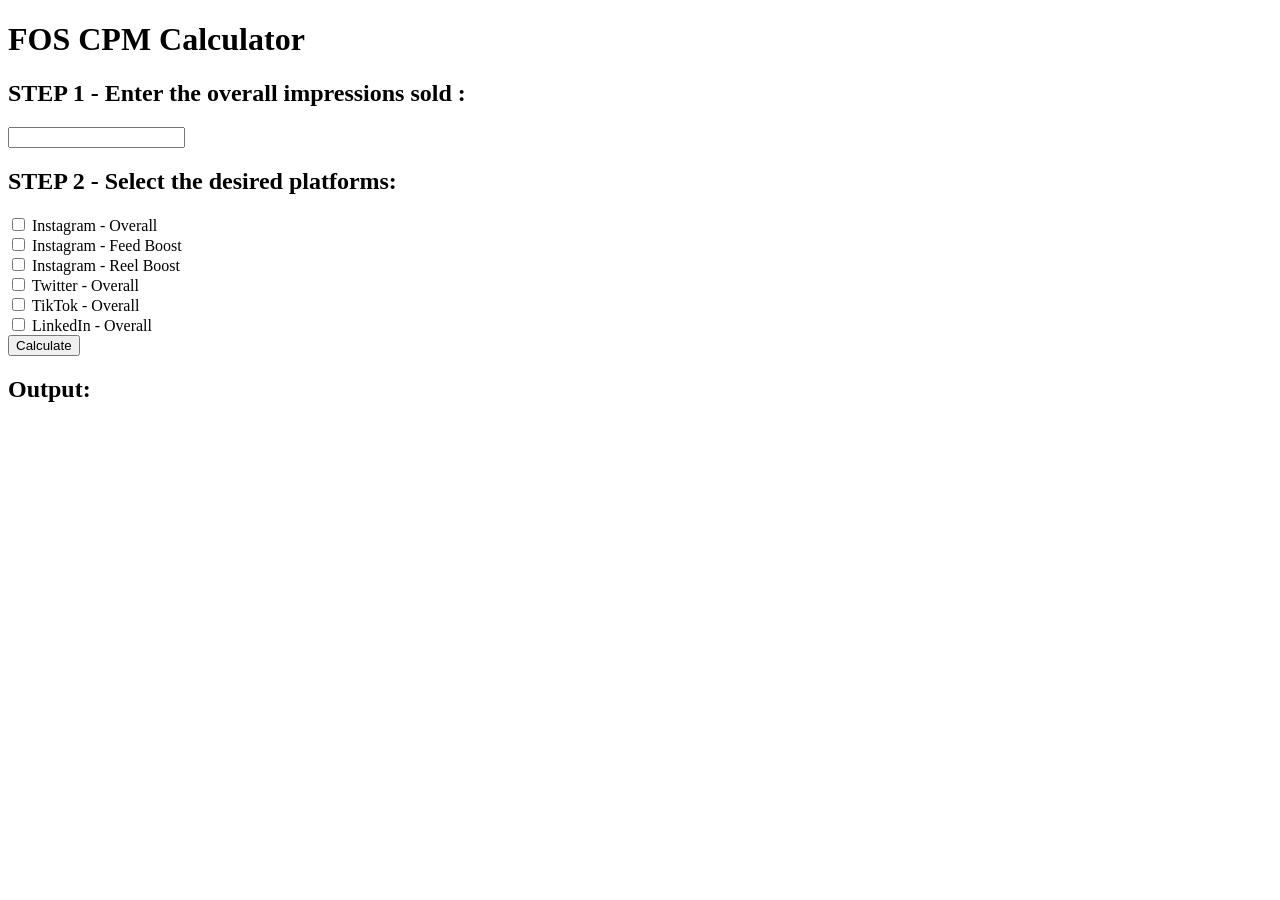
==== index.html @ 1f24f24f "first commit" ====
<!DOCTYPE html>
<html lang="en">
  <head>
    <meta charset="UTF-8" />
    <meta http-equiv="X-UA-Compatible" content="IE=edge" />
    <meta name="viewport" content="width=device-width, initial-scale=1.0" />
    <title>CPM Calculator</title>
  </head>

  <body>
    <!-- main header -->
    <h1>FOS CPM Calculator</h1>

    <!-- overall impressions sold -->
    <h2>STEP 1 - Enter the overall impressions sold :</h2>
    <!-- input field to read an integer -->
    <input type="number" id="impressions" />

    <!-- platforms -->
    <h2>STEP 2 - Select the desired platforms:</h2>

    <!-- create a dictionary with the platform, low CPM, avg CPM, high CPM and avg organic impressions-->
    <script>
      const platforms = {
        "Instagram - Overall": {
          lowCPM: 1.98,
          avgCPM: 7.38,
          highCPM: 12.56,
          avgOrganicImpressions: 13968,
        },
        "Instagram - Feed Boost": {
          lowCPM: 2.46,
          avgCPM: 5.0,
          highCPM: 7.55,
          avgOrganicImpressions: 16669,
        },
        "Instagram - Reel Boost": {
          lowCPM: 8.17,
          avgCPM: 9.91,
          highCPM: 12.56,
          avgOrganicImpressions: 23439,
        },
        "Twitter - Overall": {
          lowCPM: 1.65,
          avgCPM: 3.88,
          highCPM: 6.57,
          avgOrganicImpressions: 28522,
        },
        "TikTok - Overall": {
          lowCPM: 4.71,
          avgCPM: 4.73,
          highCPM: 4.75,
          avgOrganicImpressions: 75363,
        },
        "LinkedIn - Overall": {
          lowCPM: 7.53,
          avgCPM: 9.1,
          highCPM: 10.66,
          avgOrganicImpressions: 13155,
        },
      };
    </script>

    <!-- create a list of checkboxes for each platform -->
    <script>
      for (const platform in platforms) {
        document.write(
          `<input type="checkbox" id="${platform}" name="${platform}" value="${platform}"> <label for="${platform}">${platform}</label><br>`
        );
      }
    </script>

    <!-- calculate button -->
    <button onclick="calculate()">Calculate</button>

    <!-- output -->
    <h2>Output:</h2>
    <p id="output"></p>

    <!-- calculate function -->
    <script>
      function calculate() {
        // get the overall impressions sold
        const impressions = document.getElementById("impressions").value;

        // get the selected platforms
        const selectedPlatforms = [];
        for (const platform in platforms) {
          if (document.getElementById(platform).checked) {
            selectedPlatforms.push(platform);
          }
        }

        // calculate the impressions to buy
        const impressionsToBuy = {};
        for (const platform of selectedPlatforms) {
          impressionsToBuy[platform] =
            impressions - platforms[platform].avgOrganicImpressions;
        }

        // calculate the expected cost based on the low CPM
        const costLow = {};
        for (const platform of selectedPlatforms) {
          costLow[platform] =
            (impressionsToBuy[platform] / 1000) * platforms[platform].lowCPM;
        }

        // calculate the expected cost based on the avg CPM
        const costAvg = {};
        for (const platform of selectedPlatforms) {
          costAvg[platform] =
            (impressionsToBuy[platform] / 1000) * platforms[platform].avgCPM;
        }

        // calculate the expected cost based on the high CPM
        const costHigh = {};
        for (const platform of selectedPlatforms) {
          costHigh[platform] =
            (impressionsToBuy[platform] / 1000) * platforms[platform].highCPM;
        }

        // display the impressions to buy for each platform
        let output = "Impressions To Buy:<br>";
        for (const platform of selectedPlatforms) {
          output += `${platform}: ${impressionsToBuy[platform]}<br>`;
        }
        document.getElementById("output").innerHTML = output;

        // display the expected cost based on the low CPM for each platform
        output += "<br>Expected Cost (Low CPM):<br>";
        for (const platform of selectedPlatforms) {
          output += `${platform}: $${costLow[platform].toFixed(2)}<br>`;
        }
        document.getElementById("output").innerHTML = output;

        // display the expected cost based on the avg CPM for each platform
        output += "<br>Expected Cost (Avg CPM):<br>";
        for (const platform of selectedPlatforms) {
          output += `${platform}: $${costAvg[platform].toFixed(2)}<br>`;
        }
        document.getElementById("output").innerHTML = output;

        // display the expected cost based on the high CPM for each platform
        output += "<br>Expected Cost (High CPM):<br>";
        for (const platform of selectedPlatforms) {
          output += `${platform}: $${costHigh[platform].toFixed(2)}<br>`;
        }
        document.getElementById("output").innerHTML = output;
      }
    </script>
  </body>
</html>
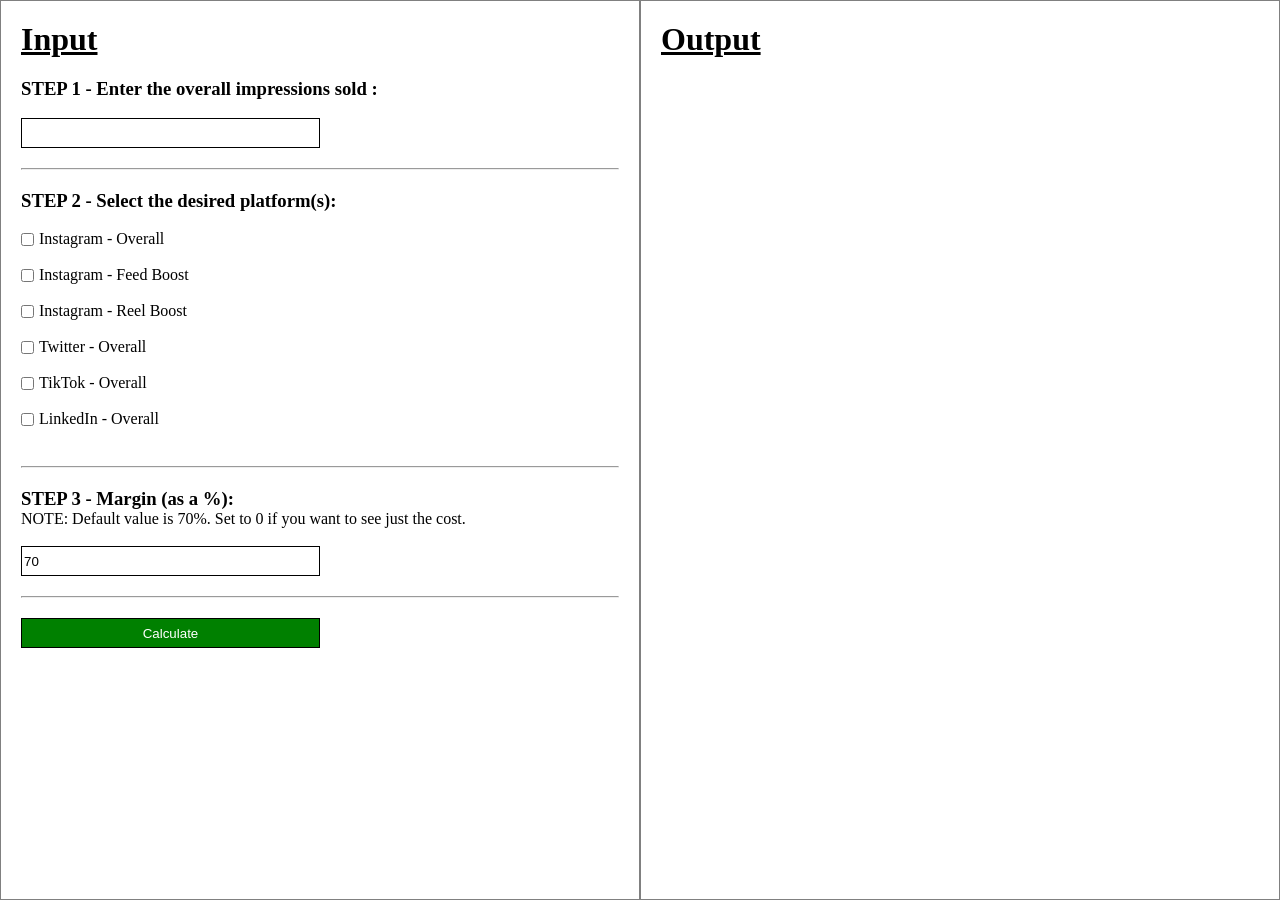
==== commit 68f46453: "reskin & logic update :)" ====
--- a/index.html
+++ b/index.html
@@ -4,149 +4,81 @@
     <meta charset="UTF-8" />
     <meta http-equiv="X-UA-Compatible" content="IE=edge" />
     <meta name="viewport" content="width=device-width, initial-scale=1.0" />
+
+    <!-- CSS -->
+    <link rel="stylesheet" href="styles.css" />
+
+    <!-- JS -->
+    <script src="platforms_data.js"></script>
+    <script src="functions.js"></script>
+
     <title>CPM Calculator</title>
   </head>
 
   <body>
-    <!-- main header -->
-    <h1>FOS CPM Calculator</h1>
+    <div class="body-holder">
+      <!-- start left half (Input) -->
+      <div class="half-holder">
+        <!-- left half title -->
+        <h1 class="underline-text">Input</h1>
 
-    <!-- overall impressions sold -->
-    <h2>STEP 1 - Enter the overall impressions sold :</h2>
-    <!-- input field to read an integer -->
-    <input type="number" id="impressions" />
+        <!-- STEP 1 - input impressions -->
+        <div class="input-section-holder">
+          <h3>STEP 1 - Enter the overall impressions sold :</h3>
+          <br />
 
-    <!-- platforms -->
-    <h2>STEP 2 - Select the desired platforms:</h2>
+          <!-- input field to read an integer (in this case the total number of impressions sold) -->
+          <input class="number-input" type="number" id="impressions" />
+        </div>
 
-    <!-- create a dictionary with the platform, low CPM, avg CPM, high CPM and avg organic impressions-->
-    <script>
-      const platforms = {
-        "Instagram - Overall": {
-          lowCPM: 1.98,
-          avgCPM: 7.38,
-          highCPM: 12.56,
-          avgOrganicImpressions: 13968,
-        },
-        "Instagram - Feed Boost": {
-          lowCPM: 2.46,
-          avgCPM: 5.0,
-          highCPM: 7.55,
-          avgOrganicImpressions: 16669,
-        },
-        "Instagram - Reel Boost": {
-          lowCPM: 8.17,
-          avgCPM: 9.91,
-          highCPM: 12.56,
-          avgOrganicImpressions: 23439,
-        },
-        "Twitter - Overall": {
-          lowCPM: 1.65,
-          avgCPM: 3.88,
-          highCPM: 6.57,
-          avgOrganicImpressions: 28522,
-        },
-        "TikTok - Overall": {
-          lowCPM: 4.71,
-          avgCPM: 4.73,
-          highCPM: 4.75,
-          avgOrganicImpressions: 75363,
-        },
-        "LinkedIn - Overall": {
-          lowCPM: 7.53,
-          avgCPM: 9.1,
-          highCPM: 10.66,
-          avgOrganicImpressions: 13155,
-        },
-      };
-    </script>
+        <!-- horizontal line to seperate steps -->
+        <hr />
 
-    <!-- create a list of checkboxes for each platform -->
-    <script>
-      for (const platform in platforms) {
-        document.write(
-          `<input type="checkbox" id="${platform}" name="${platform}" value="${platform}"> <label for="${platform}">${platform}</label><br>`
-        );
-      }
-    </script>
+        <!-- STEP 2 - select platform(s) step -->
+        <div class="input-section-holder">
+          <h3>STEP 2 - Select the desired platform(s):</h3>
+          <br />
 
-    <!-- calculate button -->
-    <button onclick="calculate()">Calculate</button>
+          <!-- create a list of checkboxes for each platform (use platforms dictionary from platforms_data.js) -->
+          <script>
+            generateCheckboxes(platforms);
+          </script>
+        </div>
 
-    <!-- output -->
-    <h2>Output:</h2>
-    <p id="output"></p>
+        <!-- horizontal line to seperate steps -->
+        <hr />
 
-    <!-- calculate function -->
-    <script>
-      function calculate() {
-        // get the overall impressions sold
-        const impressions = document.getElementById("impressions").value;
+        <!-- STEP 3 - add additional costs step -->
+        <div class="input-section-holder">
+          <h3>STEP 3 - Margin (as a %):</h3>
+          <p>
+            NOTE: Default value is 70%. Set to 0 if you want to see just the
+            cost.
+          </p>
+          <br />
 
-        // get the selected platforms
-        const selectedPlatforms = [];
-        for (const platform in platforms) {
-          if (document.getElementById(platform).checked) {
-            selectedPlatforms.push(platform);
-          }
-        }
+          <!-- input margin costs (dafault is 0) -->
+          <input class="number-input" type="number" id="margin" value="70" />
+        </div>
 
-        // calculate the impressions to buy
-        const impressionsToBuy = {};
-        for (const platform of selectedPlatforms) {
-          impressionsToBuy[platform] =
-            impressions - platforms[platform].avgOrganicImpressions;
-        }
+        <!-- horizontal line to seperate steps -->
+        <hr />
 
-        // calculate the expected cost based on the low CPM
-        const costLow = {};
-        for (const platform of selectedPlatforms) {
-          costLow[platform] =
-            (impressionsToBuy[platform] / 1000) * platforms[platform].lowCPM;
-        }
+        <!-- calculate button (click this to populate the right side)-->
+        <button class="calculate-button" onclick="calculateCost()">
+          Calculate
+        </button>
+      </div>
+      <!-- end left half -->
 
-        // calculate the expected cost based on the avg CPM
-        const costAvg = {};
-        for (const platform of selectedPlatforms) {
-          costAvg[platform] =
-            (impressionsToBuy[platform] / 1000) * platforms[platform].avgCPM;
-        }
+      <!-- start right half (Output) -->
+      <div class="half-holder">
+        <h1 class="underline-text">Output</h1>
 
-        // calculate the expected cost based on the high CPM
-        const costHigh = {};
-        for (const platform of selectedPlatforms) {
-          costHigh[platform] =
-            (impressionsToBuy[platform] / 1000) * platforms[platform].highCPM;
-        }
-
-        // display the impressions to buy for each platform
-        let output = "Impressions To Buy:<br>";
-        for (const platform of selectedPlatforms) {
-          output += `${platform}: ${impressionsToBuy[platform]}<br>`;
-        }
-        document.getElementById("output").innerHTML = output;
-
-        // display the expected cost based on the low CPM for each platform
-        output += "<br>Expected Cost (Low CPM):<br>";
-        for (const platform of selectedPlatforms) {
-          output += `${platform}: $${costLow[platform].toFixed(2)}<br>`;
-        }
-        document.getElementById("output").innerHTML = output;
-
-        // display the expected cost based on the avg CPM for each platform
-        output += "<br>Expected Cost (Avg CPM):<br>";
-        for (const platform of selectedPlatforms) {
-          output += `${platform}: $${costAvg[platform].toFixed(2)}<br>`;
-        }
-        document.getElementById("output").innerHTML = output;
-
-        // display the expected cost based on the high CPM for each platform
-        output += "<br>Expected Cost (High CPM):<br>";
-        for (const platform of selectedPlatforms) {
-          output += `${platform}: $${costHigh[platform].toFixed(2)}<br>`;
-        }
-        document.getElementById("output").innerHTML = output;
-      }
-    </script>
+        <!-- empty output - will be populated when 'Calculate' button is clicked -->
+        <p id="output"></p>
+      </div>
+      <!-- end right half -->
+    </div>
   </body>
 </html>
--- a/styles.css
+++ b/styles.css
@@ -0,0 +1,131 @@
+/* START RESET CSS */
+
+* {
+  box-sizing: border-box;
+  margin: 0;
+}
+
+body {
+  overflow: visible;
+}
+
+/* END RESET CSS */
+
+/* body holder class goes inside the body */
+.body-holder {
+  display: flex;
+  flex-direction: row;
+  justify-content: center;
+  align-items: center;
+
+  min-height: 100vh;
+  /* height: 100vh; */
+
+  /* border: 1px solid blue; */
+}
+
+/* make a div holder that is half the width of the screen */
+.half-holder {
+  display: flex;
+  flex-direction: column;
+  align-items: left;
+
+  width: 50%;
+  min-height: 100vh;
+  /* min-height: 100%; */
+  /* height: 100%; */
+
+  border: 1px solid grey;
+
+  padding: 20px;
+}
+
+/* SPLIT LINE */
+
+/* make a split line that is vertical when the screen is wide, and horizontal when the screen is small */
+.split-line {
+  width: 1px;
+  height: 100%;
+  background-color: black;
+}
+
+.input-section-holder {
+  display: flex;
+  flex-direction: column;
+  align-items: left;
+
+  margin-top: 20px;
+  margin-bottom: 20px;
+
+  /* border: 1px solid green; */
+}
+
+/* START TEXT DECORATION */
+
+.underline-text {
+  text-decoration: underline;
+}
+
+/* END TEXT DECORATION */
+
+.number-input {
+  width: 50%;
+  height: 30px;
+
+  border: 1px solid black;
+}
+
+.checkbox-input {
+  margin-right: 5px;
+}
+
+.checkbox-value-holder {
+  display: flex;
+  flex-direction: row;
+  align-items: center;
+  justify-content: left;
+
+  /* border: 1px solid black; */
+}
+
+/* START CALCULATE BUTTON */
+
+.calculate-button {
+  width: 50%;
+  height: 30px;
+
+  border: 1px solid black;
+  background-color: green;
+  color: white;
+
+  margin-top: 20px;
+  margin-bottom: 20px;
+}
+
+.calculate-button:hover {
+  background-color: white;
+  color: green;
+}
+
+/* END CALCULATE BUTTON */
+
+/* START SCREEN SIZE */
+
+/* if screen is phone size*/
+@media screen and (max-width: 600px) {
+  /* change the layout of left and right side to be vertical, instead of horizontal */
+  .body-holder {
+    flex-direction: column;
+  }
+  .half-holder {
+    width: 100%;
+  }
+
+  /* change the split line to be horizontal, instead of vertical */
+  .split-line {
+    width: 100%;
+    height: 1px;
+  }
+}
+
+/* END SCREEN SIZE */
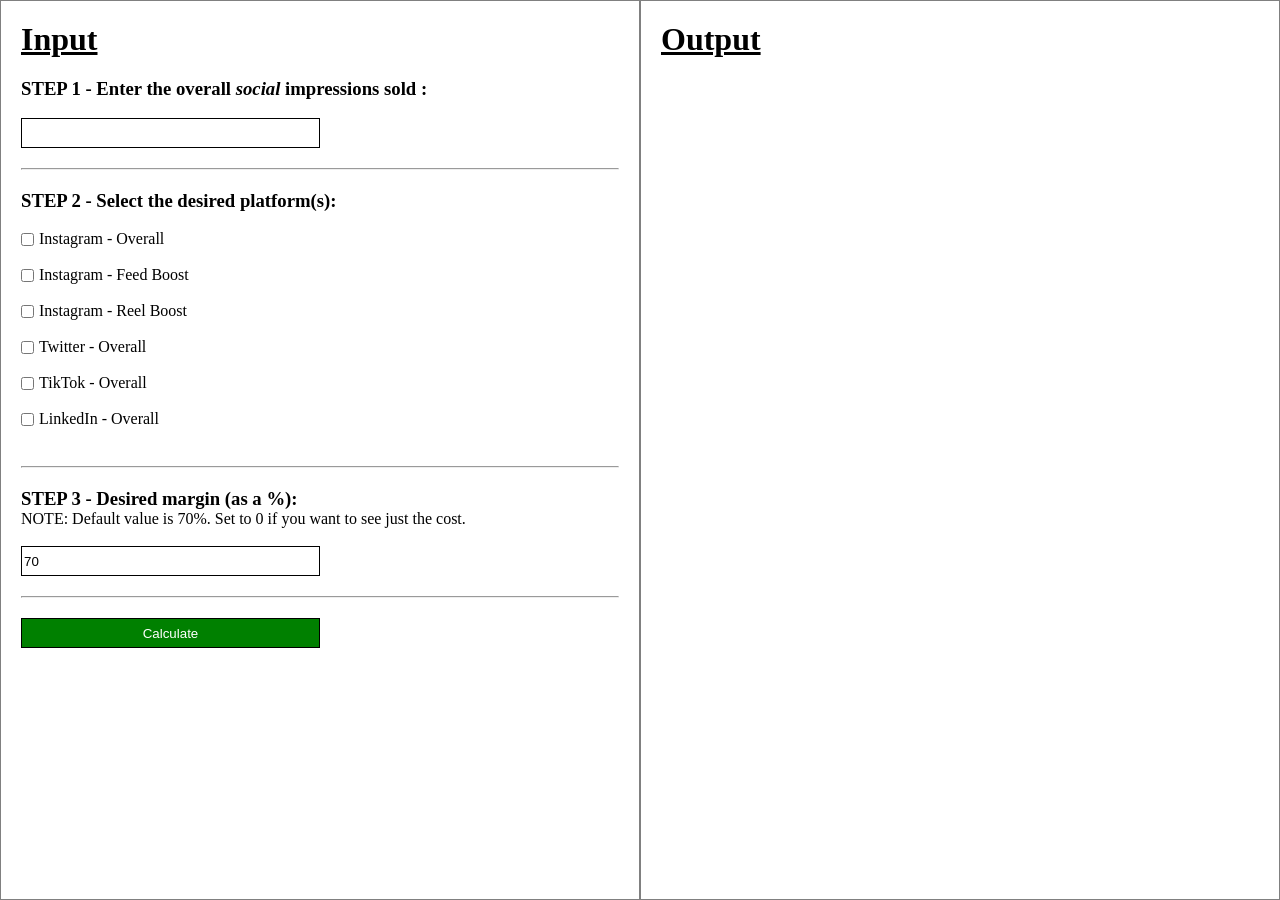
==== commit 1fccb526: "just some text settings" ====
--- a/index.html
+++ b/index.html
@@ -6,11 +6,11 @@
     <meta name="viewport" content="width=device-width, initial-scale=1.0" />
 
     <!-- CSS -->
-    <link rel="stylesheet" href="styles.css" />
+    <link rel="stylesheet" href="styles/styles.css" />
 
     <!-- JS -->
-    <script src="platforms_data.js"></script>
-    <script src="functions.js"></script>
+    <script src="script/platforms_data.js"></script>
+    <script src="script/functions.js"></script>
 
     <title>CPM Calculator</title>
   </head>
@@ -24,7 +24,7 @@
 
         <!-- STEP 1 - input impressions -->
         <div class="input-section-holder">
-          <h3>STEP 1 - Enter the overall impressions sold :</h3>
+          <h3>STEP 1 - Enter the overall <i>social</i> impressions sold :</h3>
           <br />
 
           <!-- input field to read an integer (in this case the total number of impressions sold) -->
@@ -50,7 +50,7 @@
 
         <!-- STEP 3 - add additional costs step -->
         <div class="input-section-holder">
-          <h3>STEP 3 - Margin (as a %):</h3>
+          <h3>STEP 3 - Desired margin (as a %):</h3>
           <p>
             NOTE: Default value is 70%. Set to 0 if you want to see just the
             cost.
--- a/styles/styles.css
+++ b/styles/styles.css
@@ -0,0 +1,131 @@
+/* START RESET CSS */
+
+* {
+  box-sizing: border-box;
+  margin: 0;
+}
+
+body {
+  overflow: visible;
+}
+
+/* END RESET CSS */
+
+/* body holder class goes inside the body */
+.body-holder {
+  display: flex;
+  flex-direction: row;
+  justify-content: center;
+  align-items: center;
+
+  min-height: 100vh;
+  /* height: 100vh; */
+
+  /* border: 1px solid blue; */
+}
+
+/* make a div holder that is half the width of the screen */
+.half-holder {
+  display: flex;
+  flex-direction: column;
+  align-items: left;
+
+  width: 50%;
+  min-height: 100vh;
+  /* min-height: 100%; */
+  /* height: 100%; */
+
+  border: 1px solid grey;
+
+  padding: 20px;
+}
+
+/* SPLIT LINE */
+
+/* make a split line that is vertical when the screen is wide, and horizontal when the screen is small */
+.split-line {
+  width: 1px;
+  height: 100%;
+  background-color: black;
+}
+
+.input-section-holder {
+  display: flex;
+  flex-direction: column;
+  align-items: left;
+
+  margin-top: 20px;
+  margin-bottom: 20px;
+
+  /* border: 1px solid green; */
+}
+
+/* START TEXT DECORATION */
+
+.underline-text {
+  text-decoration: underline;
+}
+
+/* END TEXT DECORATION */
+
+.number-input {
+  width: 50%;
+  height: 30px;
+
+  border: 1px solid black;
+}
+
+.checkbox-input {
+  margin-right: 5px;
+}
+
+.checkbox-value-holder {
+  display: flex;
+  flex-direction: row;
+  align-items: center;
+  justify-content: left;
+
+  /* border: 1px solid black; */
+}
+
+/* START CALCULATE BUTTON */
+
+.calculate-button {
+  width: 50%;
+  height: 30px;
+
+  border: 1px solid black;
+  background-color: green;
+  color: white;
+
+  margin-top: 20px;
+  margin-bottom: 20px;
+}
+
+.calculate-button:hover {
+  background-color: white;
+  color: green;
+}
+
+/* END CALCULATE BUTTON */
+
+/* START SCREEN SIZE */
+
+/* if screen is phone size*/
+@media screen and (max-width: 600px) {
+  /* change the layout of left and right side to be vertical, instead of horizontal */
+  .body-holder {
+    flex-direction: column;
+  }
+  .half-holder {
+    width: 100%;
+  }
+
+  /* change the split line to be horizontal, instead of vertical */
+  .split-line {
+    width: 100%;
+    height: 1px;
+  }
+}
+
+/* END SCREEN SIZE */
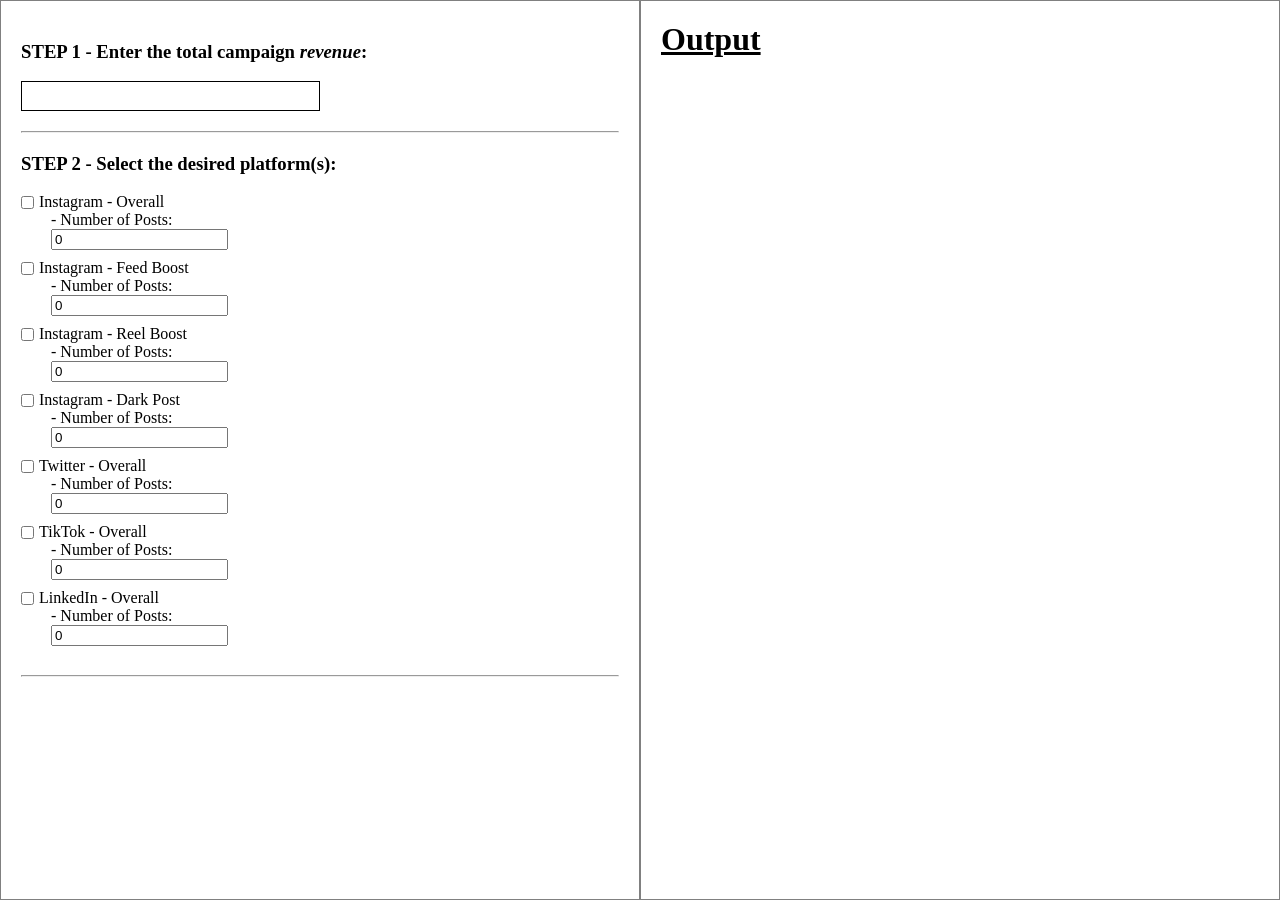
==== commit e0b0717a: "updated CPM calculator formatting" ====
--- a/index.html
+++ b/index.html
@@ -4,6 +4,7 @@
     <meta charset="UTF-8" />
     <meta http-equiv="X-UA-Compatible" content="IE=edge" />
     <meta name="viewport" content="width=device-width, initial-scale=1.0" />
+    <title>FOS Social P&L</title>
 
     <!-- CSS -->
     <link rel="stylesheet" href="styles/styles.css" />
@@ -11,74 +12,43 @@
     <!-- JS -->
     <script src="script/platforms_data.js"></script>
     <script src="script/functions.js"></script>
+  </head>
+  <body class="body-holder">
+    <div class="half-holder">
+      <!-- STEP 1 - input total revenue -->
+      <div class="input-section-holder">
+        <h3>STEP 1 - Enter the total campaign <i>revenue</i>:</h3>
+        <br />
 
-    <title>CPM Calculator</title>
-  </head>
+        <!-- input field to read an integer (in this case the total number of impressions sold) -->
+        <input class="number-input" type="number" id="impressions" />
+      </div>
 
-  <body>
-    <div class="body-holder">
-      <!-- start left half (Input) -->
-      <div class="half-holder">
-        <!-- left half title -->
-        <h1 class="underline-text">Input</h1>
+      <!-- horizontal line to seperate steps -->
+      <hr />
 
-        <!-- STEP 1 - input impressions -->
-        <div class="input-section-holder">
-          <h3>STEP 1 - Enter the overall <i>social</i> impressions sold :</h3>
-          <br />
+      <!-- STEP 2 - select platform(s) step -->
+      <div class="input-section-holder">
+        <h3>STEP 2 - Select the desired platform(s):</h3>
+        <br />
 
-          <!-- input field to read an integer (in this case the total number of impressions sold) -->
-          <input class="number-input" type="number" id="impressions" />
-        </div>
+        <!-- create a list of checkboxes for each platform (use platforms dictionary from platforms_data.js) -->
+        <script>
+          generateCheckboxesWithPosts(platforms);
+        </script>
+      </div>
 
-        <!-- horizontal line to seperate steps -->
-        <hr />
+      <!-- horizontal line to seperate steps -->
+      <hr />
+    </div>
 
-        <!-- STEP 2 - select platform(s) step -->
-        <div class="input-section-holder">
-          <h3>STEP 2 - Select the desired platform(s):</h3>
-          <br />
+    <!-- start right half (Output) -->
+    <div class="half-holder">
+      <h1 class="underline-text">Output</h1>
 
-          <!-- create a list of checkboxes for each platform (use platforms dictionary from platforms_data.js) -->
-          <script>
-            generateCheckboxes(platforms);
-          </script>
-        </div>
-
-        <!-- horizontal line to seperate steps -->
-        <hr />
-
-        <!-- STEP 3 - add additional costs step -->
-        <div class="input-section-holder">
-          <h3>STEP 3 - Desired margin (as a %):</h3>
-          <p>
-            NOTE: Default value is 70%. Set to 0 if you want to see just the
-            cost.
-          </p>
-          <br />
-
-          <!-- input margin costs (dafault is 0) -->
-          <input class="number-input" type="number" id="margin" value="70" />
-        </div>
-
-        <!-- horizontal line to seperate steps -->
-        <hr />
-
-        <!-- calculate button (click this to populate the right side)-->
-        <button class="calculate-button" onclick="calculateCost()">
-          Calculate
-        </button>
-      </div>
-      <!-- end left half -->
-
-      <!-- start right half (Output) -->
-      <div class="half-holder">
-        <h1 class="underline-text">Output</h1>
-
-        <!-- empty output - will be populated when 'Calculate' button is clicked -->
-        <p id="output"></p>
-      </div>
-      <!-- end right half -->
+      <!-- empty output - will be populated when 'Calculate' button is clicked -->
+      <p id="output"></p>
     </div>
+    <!-- end right half -->
   </body>
 </html>
--- a/styles/styles.css
+++ b/styles/styles.css
@@ -88,6 +88,15 @@
   /* border: 1px solid black; */
 }
 
+.num-posts-input {
+  width: 50%;
+  height: 30px;
+
+  /* border: 1px solid black; */
+
+  margin-left: 30px;
+}
+
 /* START CALCULATE BUTTON */
 
 .calculate-button {
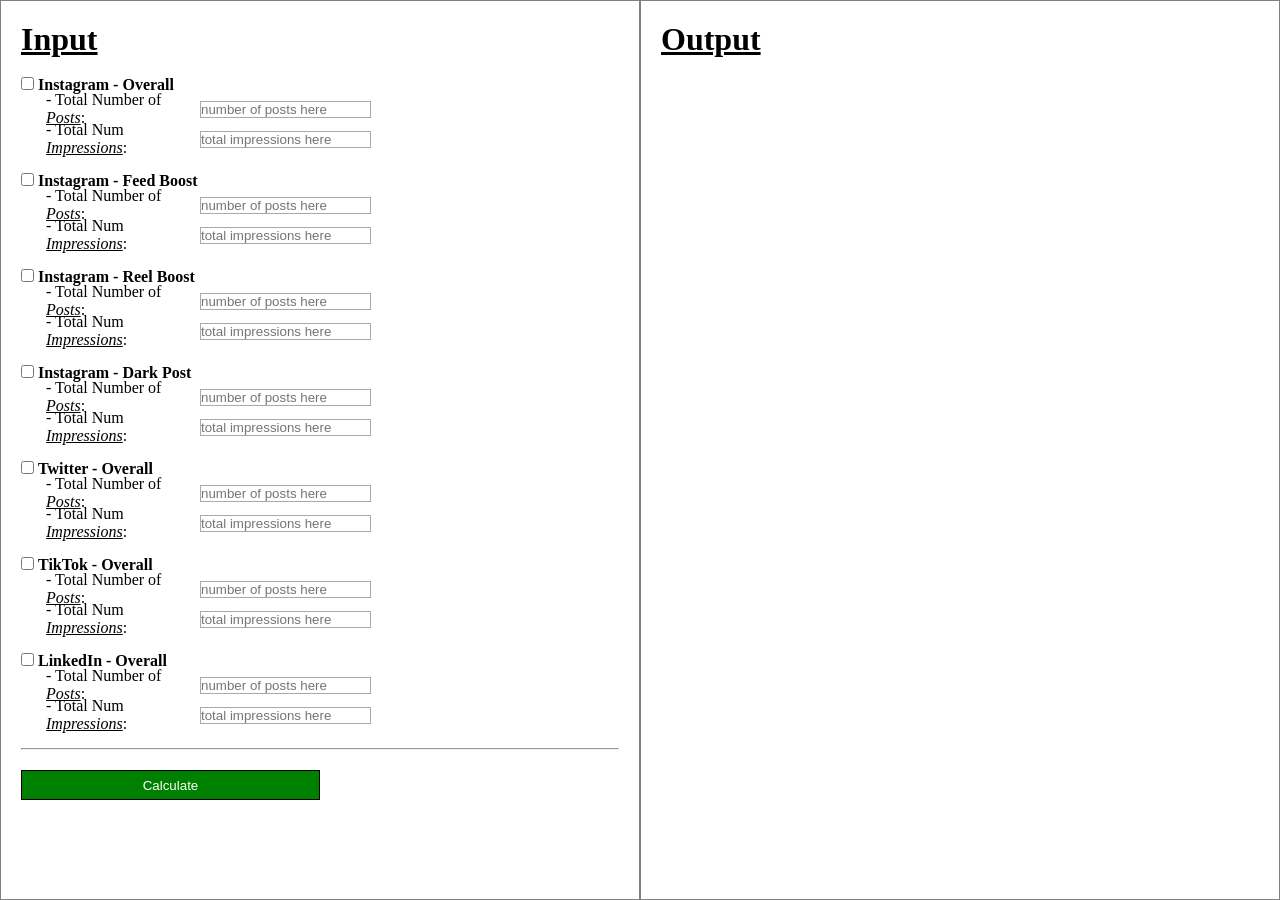
==== commit 2028a803: "updated process and layout" ====
--- a/index.html
+++ b/index.html
@@ -4,7 +4,6 @@
     <meta charset="UTF-8" />
     <meta http-equiv="X-UA-Compatible" content="IE=edge" />
     <meta name="viewport" content="width=device-width, initial-scale=1.0" />
-    <title>FOS Social P&L</title>
 
     <!-- CSS -->
     <link rel="stylesheet" href="styles/styles.css" />
@@ -12,43 +11,37 @@
     <!-- JS -->
     <script src="script/platforms_data.js"></script>
     <script src="script/functions.js"></script>
+    <script src="https://ajax.googleapis.com/ajax/libs/jquery/3.5.1/jquery.min.js"></script>
+
+    <title>FOS CPM Calculator</title>
   </head>
-  <body class="body-holder">
-    <div class="half-holder">
-      <!-- STEP 1 - input total revenue -->
-      <div class="input-section-holder">
-        <h3>STEP 1 - Enter the total campaign <i>revenue</i>:</h3>
+  <body>
+    <!-- start small body inside of body -->
+    <div class="body-holder">
+      <!-- start left half (input half) -->
+      <div class="half-holder">
+        <!-- half title -->
+        <h1 class="underline-text">Input</h1>
         <br />
+        <!-- generate checkboxes for each platform (use platforms dictionary from platforms_data.js) -->
+        <script>
+          generateCheckBoxes(PLATFORMS_DATA_DICT);
+        </script>
 
-        <!-- input field to read an integer (in this case the total number of impressions sold) -->
-        <input class="number-input" type="number" id="impressions" />
+        <!-- horizontal line to seperate steps -->
+        <hr />
+
+        <button class="calculate-button" onclick="calculateClickedNew()">
+          Calculate
+        </button>
       </div>
 
-      <!-- horizontal line to seperate steps -->
-      <hr />
-
-      <!-- STEP 2 - select platform(s) step -->
-      <div class="input-section-holder">
-        <h3>STEP 2 - Select the desired platform(s):</h3>
-        <br />
-
-        <!-- create a list of checkboxes for each platform (use platforms dictionary from platforms_data.js) -->
-        <script>
-          generateCheckboxesWithPosts(platforms);
-        </script>
+      <!-- start right half (output half) -->
+      <div class="half-holder">
+        <h1 class="underline-text">Output</h1>
+        <!-- empty output - will be populated when 'Calculate' button is clicked -->
+        <div id="output" class="output-div"></div>
       </div>
-
-      <!-- horizontal line to seperate steps -->
-      <hr />
     </div>
-
-    <!-- start right half (Output) -->
-    <div class="half-holder">
-      <h1 class="underline-text">Output</h1>
-
-      <!-- empty output - will be populated when 'Calculate' button is clicked -->
-      <p id="output"></p>
-    </div>
-    <!-- end right half -->
   </body>
 </html>
--- a/styles/styles.css
+++ b/styles/styles.css
@@ -3,6 +3,7 @@
 * {
   box-sizing: border-box;
   margin: 0;
+  padding: 0;
 }
 
 body {
@@ -10,6 +11,8 @@
 }
 
 /* END RESET CSS */
+
+/* START LAYOUT CSS */
 
 /* body holder class goes inside the body */
 .body-holder {
@@ -19,7 +22,6 @@
   align-items: center;
 
   min-height: 100vh;
-  /* height: 100vh; */
 
   /* border: 1px solid blue; */
 }
@@ -31,34 +33,14 @@
   align-items: left;
 
   width: 50%;
-  min-height: 100vh;
-  /* min-height: 100%; */
-  /* height: 100%; */
+  height: 100vh;
 
   border: 1px solid grey;
 
   padding: 20px;
 }
 
-/* SPLIT LINE */
-
-/* make a split line that is vertical when the screen is wide, and horizontal when the screen is small */
-.split-line {
-  width: 1px;
-  height: 100%;
-  background-color: black;
-}
-
-.input-section-holder {
-  display: flex;
-  flex-direction: column;
-  align-items: left;
-
-  margin-top: 20px;
-  margin-bottom: 20px;
-
-  /* border: 1px solid green; */
-}
+/* END LAYOUT CSS */
 
 /* START TEXT DECORATION */
 
@@ -67,35 +49,6 @@
 }
 
 /* END TEXT DECORATION */
-
-.number-input {
-  width: 50%;
-  height: 30px;
-
-  border: 1px solid black;
-}
-
-.checkbox-input {
-  margin-right: 5px;
-}
-
-.checkbox-value-holder {
-  display: flex;
-  flex-direction: row;
-  align-items: center;
-  justify-content: left;
-
-  /* border: 1px solid black; */
-}
-
-.num-posts-input {
-  width: 50%;
-  height: 30px;
-
-  /* border: 1px solid black; */
-
-  margin-left: 30px;
-}
 
 /* START CALCULATE BUTTON */
 
@@ -118,23 +71,36 @@
 
 /* END CALCULATE BUTTON */
 
-/* START SCREEN SIZE */
+.platform-input-holder {
+  display: flex;
+  flex-direction: row;
+  justify-content: space-between;
+  align-items: center;
 
-/* if screen is phone size*/
-@media screen and (max-width: 600px) {
-  /* change the layout of left and right side to be vertical, instead of horizontal */
-  .body-holder {
-    flex-direction: column;
-  }
-  .half-holder {
-    width: 100%;
-  }
+  width: 350px;
+  height: 30px;
 
-  /* change the split line to be horizontal, instead of vertical */
-  .split-line {
-    width: 100%;
-    height: 1px;
-  }
+  /* border: 1px solid grey; */
+
+  padding-left: 25px;
 }
 
-/* END SCREEN SIZE */
+.platform-value-input {
+  border: 1px solid darkgrey;
+}
+
+.output-holder {
+  display: flex;
+  flex-direction: column;
+  justify-content: center;
+  align-items: left;
+
+  width: 70%;
+  /* height: 100vh; */
+
+  /* border: 1px solid grey; */
+
+  font-style: italic;
+
+  padding-left: 25px;
+}
